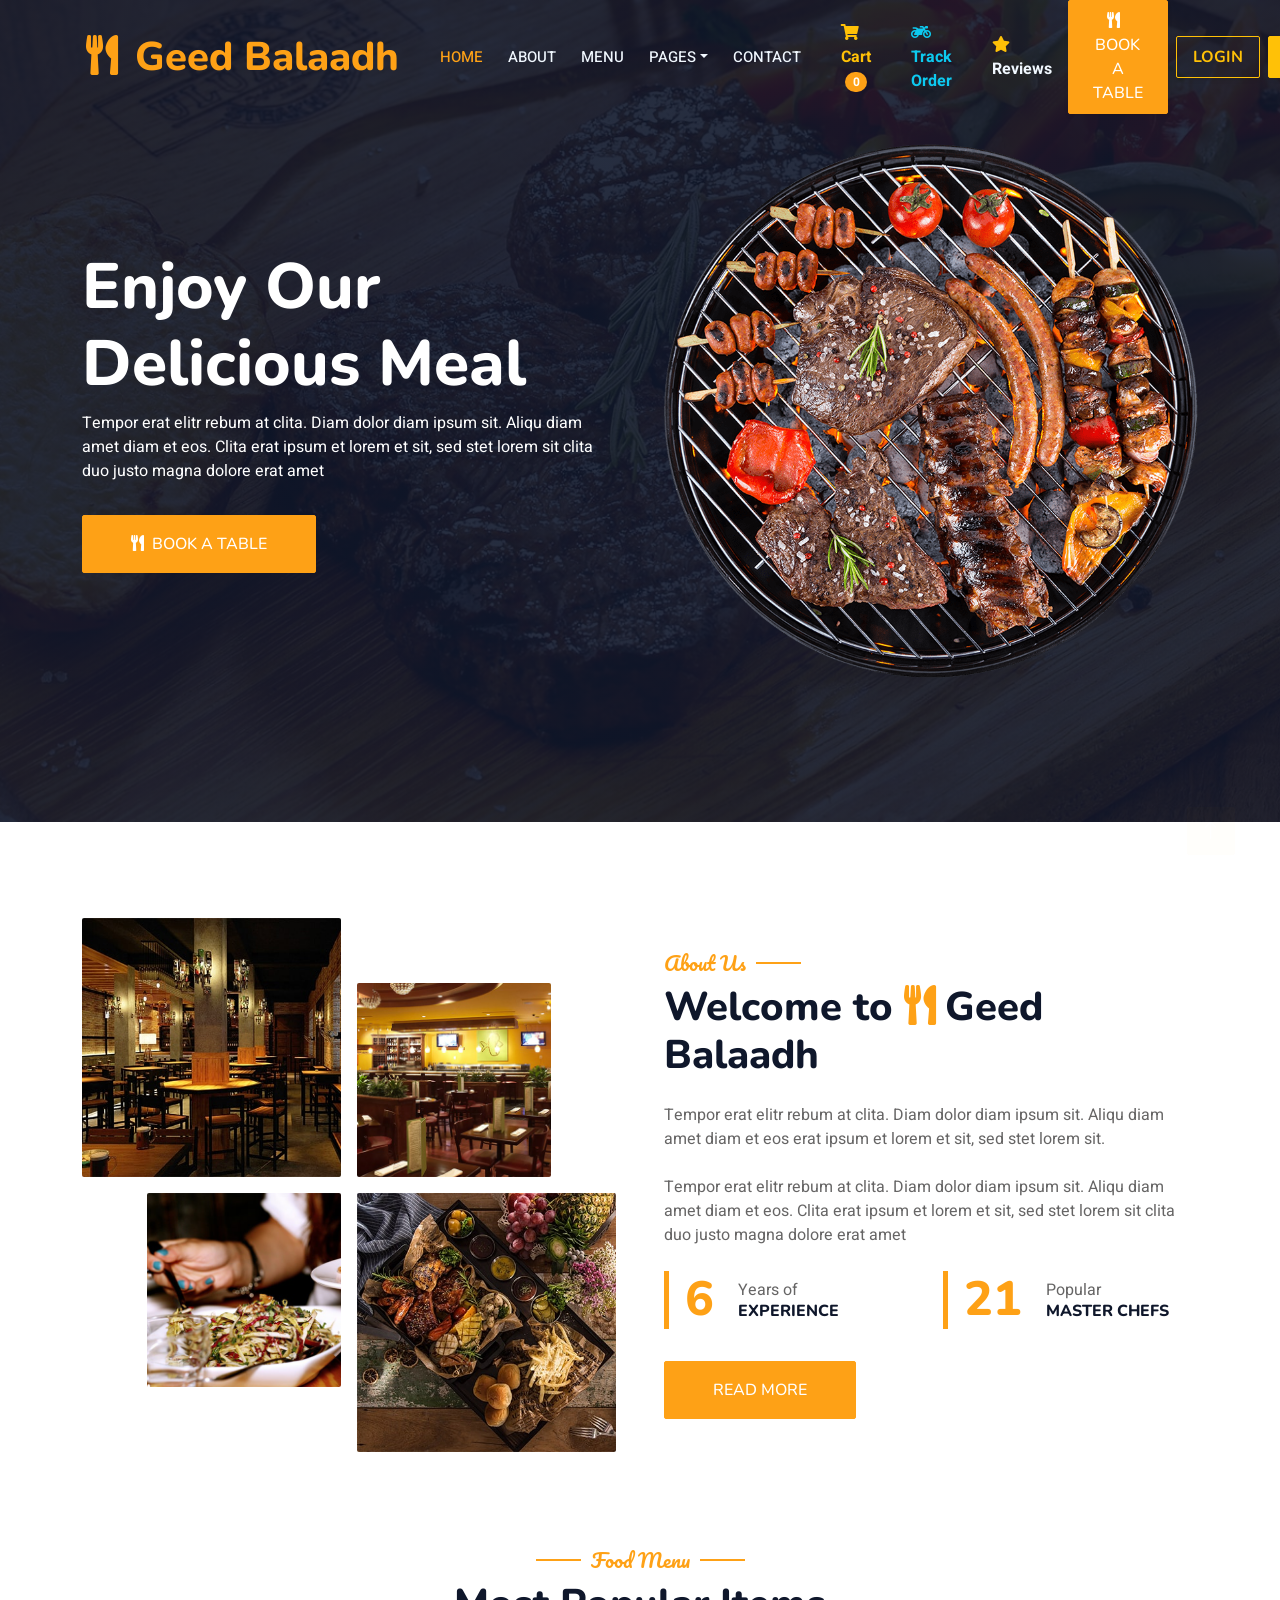
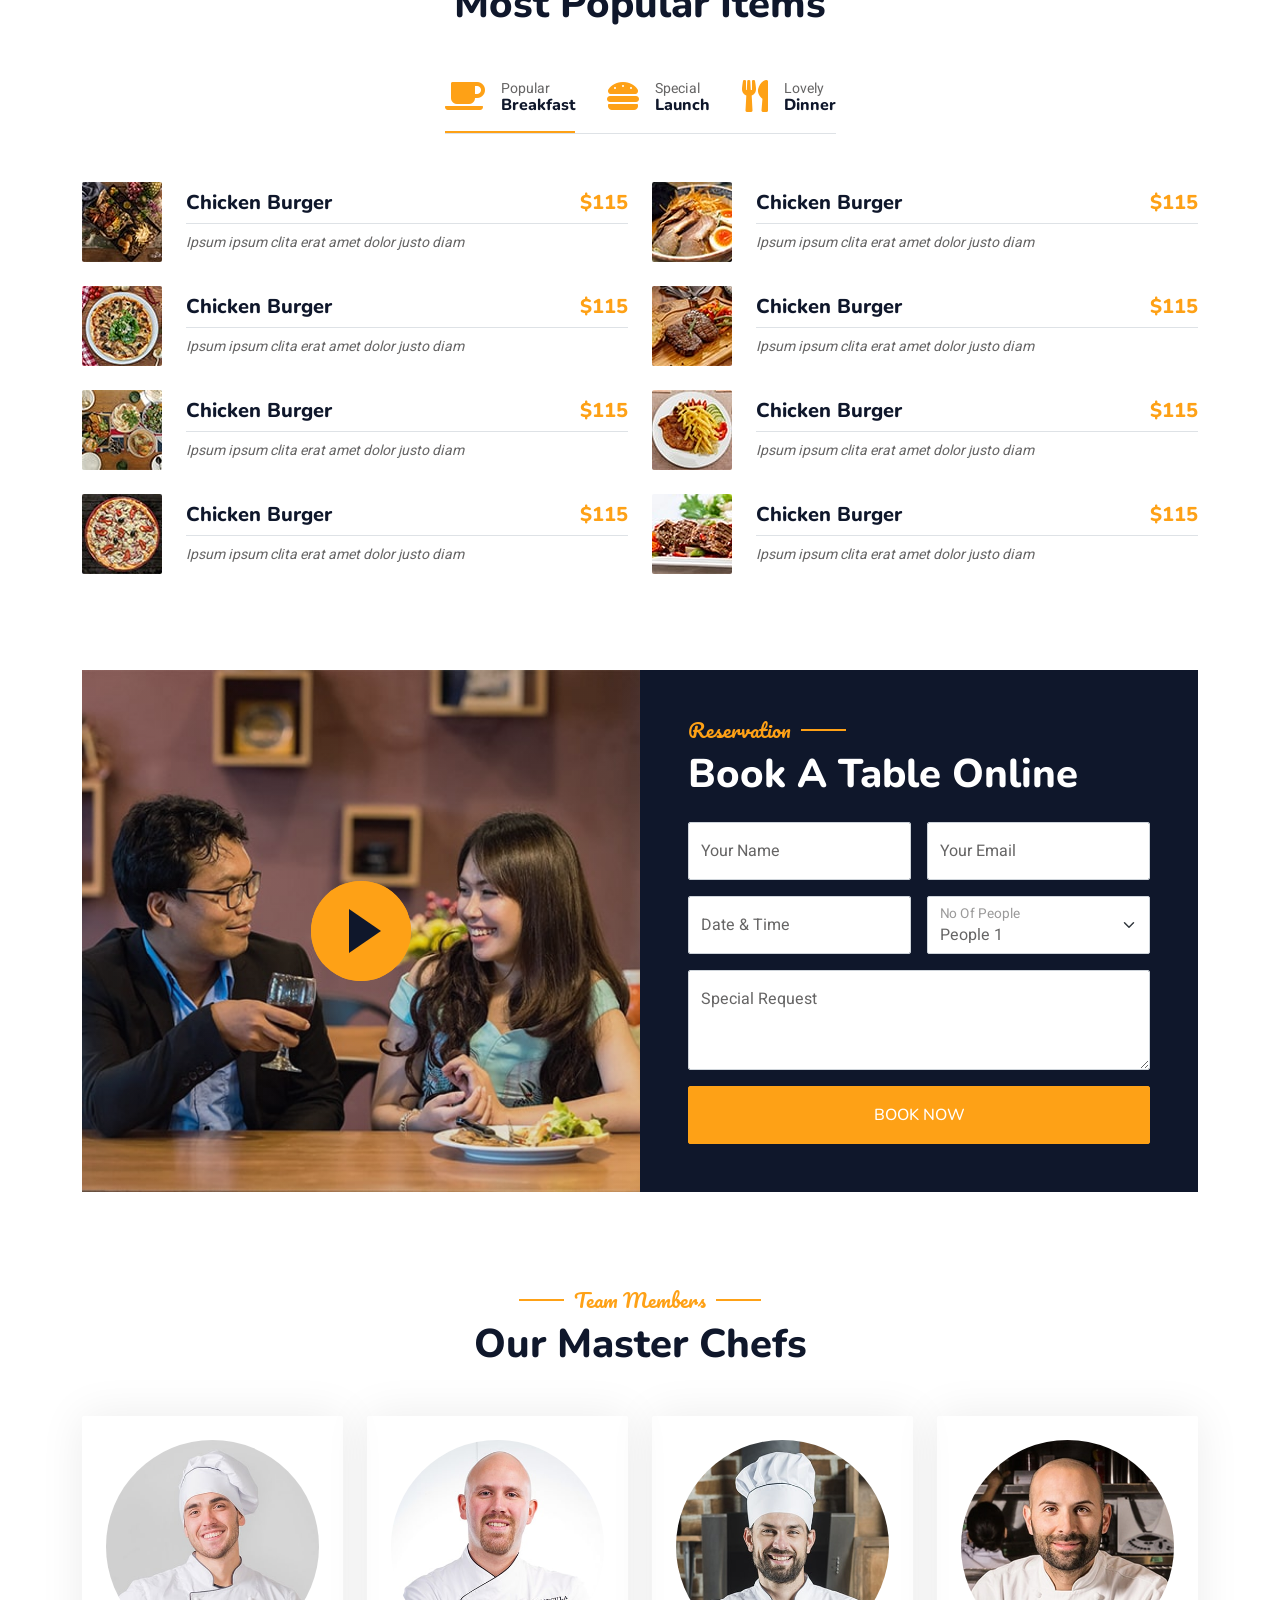
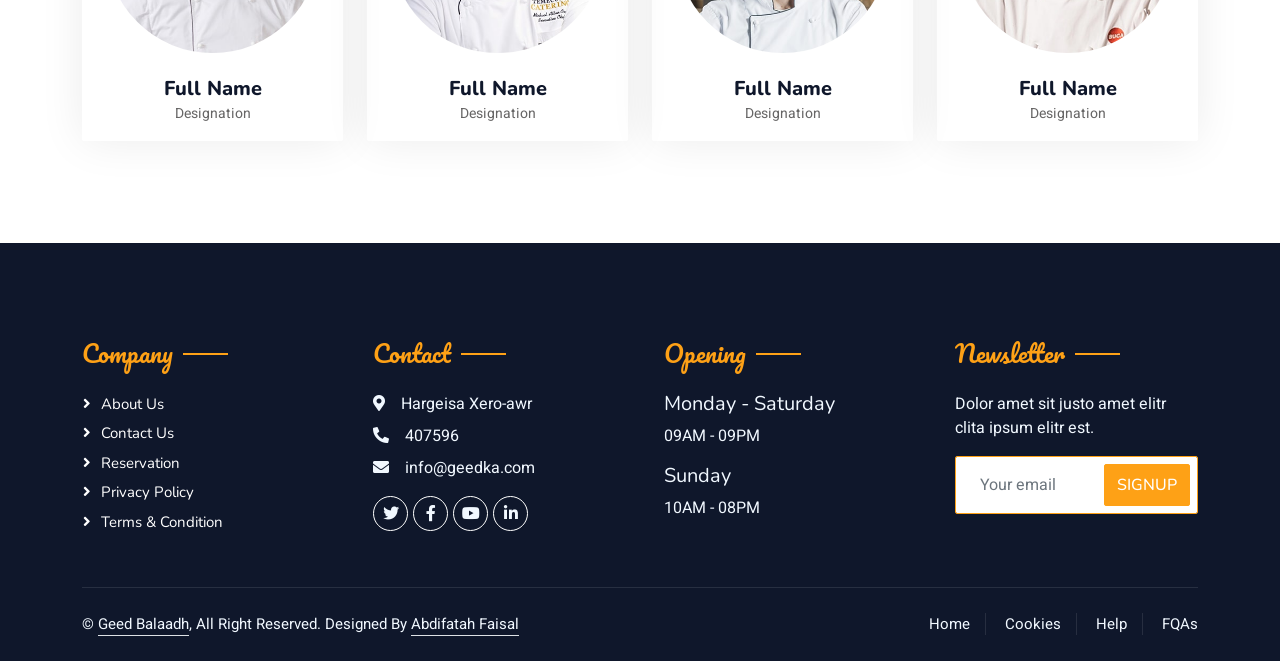
==== index.html @ 22687cfd "Geed Balaadh Restaurant - Full stack with auth, ordering, bookings & reviews" ====
<!DOCTYPE html>
<html lang="en">

<head>
    <meta charset="utf-8">
    <title>Geed Balaadh - Restaurant & Food Delivery</title>
    <meta content="width=device-width, initial-scale=1.0" name="viewport">
    <meta content="" name="keywords">
    <meta content="" name="description">

    <!-- Favicon -->
    <link href="img/favicon.ico" rel="icon">

    <!-- Google Web Fonts -->
    <link rel="preconnect" href="https://fonts.googleapis.com">
    <link rel="preconnect" href="https://fonts.gstatic.com" crossorigin>
    <link
        href="https://fonts.googleapis.com/css2?family=Heebo:wght@400;500;600&family=Nunito:wght@600;700;800&family=Pacifico&display=swap"
        rel="stylesheet">

    <!-- Icon Font Stylesheet -->
    <link href="https://cdnjs.cloudflare.com/ajax/libs/font-awesome/5.10.0/css/all.min.css" rel="stylesheet">
    <link href="https://cdn.jsdelivr.net/npm/bootstrap-icons@1.4.1/font/bootstrap-icons.css" rel="stylesheet">

    <!-- Libraries Stylesheet -->
    <link href="lib/animate/animate.min.css" rel="stylesheet">
    <link href="lib/tempusdominus/css/tempusdominus-bootstrap-4.min.css" rel="stylesheet" />

    <!-- Customized Bootstrap Stylesheet -->
    <link href="css/bootstrap.min.css" rel="stylesheet">

    <!-- Template Stylesheet -->
    <link href="css/style.css" rel="stylesheet">
</head>

<body>
    <div class="container-fluid bg-white p-0">
        <!-- Spinner Start -->
        <div id="spinner"
            class="show bg-white position-fixed translate-middle w-100 vh-100 top-50 start-50 d-flex align-items-center justify-content-center">
            <div class="spinner-border text-primary" style="width: 3rem; height: 3rem;" role="status">
                <span class="sr-only">Loading...</span>
            </div>
        </div>
        <!-- Spinner End -->


        <!-- Navbar & Hero Start -->
        <div class="container-fluid p-0">
            <div class="container position-relative p-0">
                <nav class="navbar navbar-expand-lg navbar-dark bg-dark p-3 py-lg-0">
                    <a href="" class="navbar-brand p-0">
                        <h1 class="text-primary m-0"><i class="fa fa-utensils me-3"></i>Geed Balaadh</h1>
                        <!-- <img src="img/logo.png" alt="Logo"> -->
                    </a>
                    <button class="navbar-toggler" type="button" data-bs-toggle="collapse"
                        data-bs-target="#navbarCollapse">
                        <span class="fa fa-bars"></span>
                    </button>
                    <div class="collapse navbar-collapse" id="navbarCollapse">
                        <div class="navbar-nav ms-auto py-0 pe-4">
                            <a href="index.html" class="nav-item nav-link active">Home</a>
                            <a href="about.html" class="nav-item nav-link">About</a>
                            <a href="menu.html" class="nav-item nav-link">Menu</a>
                            <div class="nav-item dropdown">
                                <a href="#" class="nav-link dropdown-toggle" data-bs-toggle="dropdown">Pages</a>
                                <div class="dropdown-menu m-0">
                                    <a href="booking.html" class="dropdown-item">Booking</a>
                                    <a href="team.html" class="dropdown-item">Our Team</a>
                                </div>
                            </div>
                            <a href="contact.html" class="nav-item nav-link">Contact</a>
                        </div>
                        <a href="booking.html" class="btn btn-primary py-2 px-4 shadow-sm"><i
                                class="fa fa-utensils me-2"></i>Book A Table</a>
                    </div>
                </nav>
            </div>

            <div class="container-fluid py-5 bg-dark hero-header mb-5">
                <div class="container my-5 py-5">
                    <div class="row align-items-center g-5">
                        <div class="col-lg-6 text-center text-lg-start">
                            <h1 class="display-3 text-white animated slideInLeft">Enjoy Our<br>Delicious Meal</h1>
                            <p class="text-white animated slideInLeft mb-4 pb-2">Tempor erat elitr rebum at clita. Diam
                                dolor diam ipsum sit. Aliqu diam amet diam et eos. Clita erat ipsum et lorem et sit, sed
                                stet lorem sit clita duo justo magna dolore erat amet</p>
                            <a href="booking.html" class="btn btn-primary py-sm-3 px-sm-5 me-3 animated slideInLeft"><i
                                    class="fa fa-utensils me-2"></i>Book A Table</a>
                        </div>
                        <div class="col-lg-6 text-center text-lg-end overflow-hidden">
                            <img class="img-fluid" src="img/hero.png" alt="">
                        </div>
                    </div>
                </div>
            </div>
        </div>
        <!-- Navbar & Hero End -->


        <!-- About Start -->
        <div class="container-fluid py-5">
            <div class="container">
                <div class="row g-5 align-items-center">
                    <div class="col-lg-6">
                        <div class="row g-3">
                            <div class="col-6 text-start">
                                <img class="img-fluid rounded w-100 wow zoomIn" data-wow-delay="0.1s"
                                    src="img/about-1.jpg">
                            </div>
                            <div class="col-6 text-start">
                                <img class="img-fluid rounded w-75 wow zoomIn" data-wow-delay="0.3s"
                                    src="img/about-2.jpg" style="margin-top: 25%;">
                            </div>
                            <div class="col-6 text-end">
                                <img class="img-fluid rounded w-75 wow zoomIn" data-wow-delay="0.5s"
                                    src="img/about-3.jpg">
                            </div>
                            <div class="col-6 text-end">
                                <img class="img-fluid rounded w-100 wow zoomIn" data-wow-delay="0.7s"
                                    src="img/about-4.jpg">
                            </div>
                        </div>
                    </div>
                    <div class="col-lg-6">
                        <h5 class="section-title ff-secondary text-start text-primary fw-normal">About Us</h5>
                        <h1 class="mb-4">Welcome to <i class="fa fa-utensils text-primary me-2"></i>Geed Balaadh</h1>
                        <p class="mb-4">Tempor erat elitr rebum at clita. Diam dolor diam ipsum sit. Aliqu diam amet
                            diam et eos erat ipsum et lorem et sit, sed stet lorem sit.</p>
                        <p class="mb-4">Tempor erat elitr rebum at clita. Diam dolor diam ipsum sit. Aliqu diam amet
                            diam et eos. Clita erat ipsum et lorem et sit, sed stet lorem sit clita duo justo magna
                            dolore erat amet</p>
                        <div class="row g-4 mb-4">
                            <div class="col-sm-6">
                                <div class="d-flex align-items-center border-start border-5 border-primary px-3">
                                    <h1 class="flex-shrink-0 display-5 text-primary mb-0" data-toggle="counter-up">15
                                    </h1>
                                    <div class="ps-4">
                                        <p class="mb-0">Years of</p>
                                        <h6 class="text-uppercase mb-0">Experience</h6>
                                    </div>
                                </div>
                            </div>
                            <div class="col-sm-6">
                                <div class="d-flex align-items-center border-start border-5 border-primary px-3">
                                    <h1 class="flex-shrink-0 display-5 text-primary mb-0" data-toggle="counter-up">50
                                    </h1>
                                    <div class="ps-4">
                                        <p class="mb-0">Popular</p>
                                        <h6 class="text-uppercase mb-0">Master Chefs</h6>
                                    </div>
                                </div>
                            </div>
                        </div>
                        <a class="btn btn-primary py-3 px-5 mt-2" href="">Read More</a>
                    </div>
                </div>
            </div>
        </div>
        <!-- About End -->


        <!-- Menu Start -->
        <div class="container-fluid py-5">
            <div class="container">
                <div class="text-center wow fadeInUp" data-wow-delay="0.1s">
                    <h5 class="section-title ff-secondary text-center text-primary fw-normal">Food Menu</h5>
                    <h1 class="mb-5">Most Popular Items</h1>
                </div>
                <div class="tab-class text-center wow fadeInUp" data-wow-delay="0.1s">
                    <ul class="nav nav-pills d-inline-flex justify-content-center border-bottom mb-5">
                        <li class="nav-item">
                            <a class="d-flex align-items-center text-start mx-3 ms-0 pb-3 active" data-bs-toggle="pill"
                                href="#tab-1">
                                <i class="fa fa-coffee fa-2x text-primary"></i>
                                <div class="ps-3">
                                    <small class="text-body">Popular</small>
                                    <h6 class="mt-n1 mb-0">Breakfast</h6>
                                </div>
                            </a>
                        </li>
                        <li class="nav-item">
                            <a class="d-flex align-items-center text-start mx-3 pb-3" data-bs-toggle="pill"
                                href="#tab-2">
                                <i class="fa fa-hamburger fa-2x text-primary"></i>
                                <div class="ps-3">
                                    <small class="text-body">Special</small>
                                    <h6 class="mt-n1 mb-0">Launch</h6>
                                </div>
                            </a>
                        </li>
                        <li class="nav-item">
                            <a class="d-flex align-items-center text-start mx-3 me-0 pb-3" data-bs-toggle="pill"
                                href="#tab-3">
                                <i class="fa fa-utensils fa-2x text-primary"></i>
                                <div class="ps-3">
                                    <small class="text-body">Lovely</small>
                                    <h6 class="mt-n1 mb-0">Dinner</h6>
                                </div>
                            </a>
                        </li>
                    </ul>
                    <div class="tab-content">
                        <div id="tab-1" class="tab-pane fade show p-0 active">
                            <div class="row g-4">
                                <div class="col-lg-6">
                                    <div class="d-flex align-items-center">
                                        <img class="flex-shrink-0 img-fluid rounded" src="img/menu-1.jpg" alt=""
                                            style="width: 80px;">
                                        <div class="w-100 d-flex flex-column text-start ps-4">
                                            <h5 class="d-flex justify-content-between border-bottom pb-2">
                                                <span>Chicken Burger</span>
                                                <span class="text-primary">$115</span>
                                            </h5>
                                            <small class="fst-italic">Ipsum ipsum clita erat amet dolor justo
                                                diam</small>
                                        </div>
                                    </div>
                                </div>
                                <div class="col-lg-6">
                                    <div class="d-flex align-items-center">
                                        <img class="flex-shrink-0 img-fluid rounded" src="img/menu-2.jpg" alt=""
                                            style="width: 80px;">
                                        <div class="w-100 d-flex flex-column text-start ps-4">
                                            <h5 class="d-flex justify-content-between border-bottom pb-2">
                                                <span>Chicken Burger</span>
                                                <span class="text-primary">$115</span>
                                            </h5>
                                            <small class="fst-italic">Ipsum ipsum clita erat amet dolor justo
                                                diam</small>
                                        </div>
                                    </div>
                                </div>
                                <div class="col-lg-6">
                                    <div class="d-flex align-items-center">
                                        <img class="flex-shrink-0 img-fluid rounded" src="img/menu-3.jpg" alt=""
                                            style="width: 80px;">
                                        <div class="w-100 d-flex flex-column text-start ps-4">
                                            <h5 class="d-flex justify-content-between border-bottom pb-2">
                                                <span>Chicken Burger</span>
                                                <span class="text-primary">$115</span>
                                            </h5>
                                            <small class="fst-italic">Ipsum ipsum clita erat amet dolor justo
                                                diam</small>
                                        </div>
                                    </div>
                                </div>
                                <div class="col-lg-6">
                                    <div class="d-flex align-items-center">
                                        <img class="flex-shrink-0 img-fluid rounded" src="img/menu-4.jpg" alt=""
                                            style="width: 80px;">
                                        <div class="w-100 d-flex flex-column text-start ps-4">
                                            <h5 class="d-flex justify-content-between border-bottom pb-2">
                                                <span>Chicken Burger</span>
                                                <span class="text-primary">$115</span>
                                            </h5>
                                            <small class="fst-italic">Ipsum ipsum clita erat amet dolor justo
                                                diam</small>
                                        </div>
                                    </div>
                                </div>
                                <div class="col-lg-6">
                                    <div class="d-flex align-items-center">
                                        <img class="flex-shrink-0 img-fluid rounded" src="img/menu-5.jpg" alt=""
                                            style="width: 80px;">
                                        <div class="w-100 d-flex flex-column text-start ps-4">
                                            <h5 class="d-flex justify-content-between border-bottom pb-2">
                                                <span>Chicken Burger</span>
                                                <span class="text-primary">$115</span>
                                            </h5>
                                            <small class="fst-italic">Ipsum ipsum clita erat amet dolor justo
                                                diam</small>
                                        </div>
                                    </div>
                                </div>
                                <div class="col-lg-6">
                                    <div class="d-flex align-items-center">
                                        <img class="flex-shrink-0 img-fluid rounded" src="img/menu-6.jpg" alt=""
                                            style="width: 80px;">
                                        <div class="w-100 d-flex flex-column text-start ps-4">
                                            <h5 class="d-flex justify-content-between border-bottom pb-2">
                                                <span>Chicken Burger</span>
                                                <span class="text-primary">$115</span>
                                            </h5>
                                            <small class="fst-italic">Ipsum ipsum clita erat amet dolor justo
                                                diam</small>
                                        </div>
                                    </div>
                                </div>
                                <div class="col-lg-6">
                                    <div class="d-flex align-items-center">
                                        <img class="flex-shrink-0 img-fluid rounded" src="img/menu-7.jpg" alt=""
                                            style="width: 80px;">
                                        <div class="w-100 d-flex flex-column text-start ps-4">
                                            <h5 class="d-flex justify-content-between border-bottom pb-2">
                                                <span>Chicken Burger</span>
                                                <span class="text-primary">$115</span>
                                            </h5>
                                            <small class="fst-italic">Ipsum ipsum clita erat amet dolor justo
                                                diam</small>
                                        </div>
                                    </div>
                                </div>
                                <div class="col-lg-6">
                                    <div class="d-flex align-items-center">
                                        <img class="flex-shrink-0 img-fluid rounded" src="img/menu-8.jpg" alt=""
                                            style="width: 80px;">
                                        <div class="w-100 d-flex flex-column text-start ps-4">
                                            <h5 class="d-flex justify-content-between border-bottom pb-2">
                                                <span>Chicken Burger</span>
                                                <span class="text-primary">$115</span>
                                            </h5>
                                            <small class="fst-italic">Ipsum ipsum clita erat amet dolor justo
                                                diam</small>
                                        </div>
                                    </div>
                                </div>
                            </div>
                        </div>
                        <div id="tab-2" class="tab-pane fade show p-0">
                            <div class="row g-4">
                                <div class="col-lg-6">
                                    <div class="d-flex align-items-center">
                                        <img class="flex-shrink-0 img-fluid rounded" src="img/menu-1.jpg" alt=""
                                            style="width: 80px;">
                                        <div class="w-100 d-flex flex-column text-start ps-4">
                                            <h5 class="d-flex justify-content-between border-bottom pb-2">
                                                <span>Chicken Burger</span>
                                                <span class="text-primary">$115</span>
                                            </h5>
                                            <small class="fst-italic">Ipsum ipsum clita erat amet dolor justo
                                                diam</small>
                                        </div>
                                    </div>
                                </div>
                                <div class="col-lg-6">
                                    <div class="d-flex align-items-center">
                                        <img class="flex-shrink-0 img-fluid rounded" src="img/menu-2.jpg" alt=""
                                            style="width: 80px;">
                                        <div class="w-100 d-flex flex-column text-start ps-4">
                                            <h5 class="d-flex justify-content-between border-bottom pb-2">
                                                <span>Chicken Burger</span>
                                                <span class="text-primary">$115</span>
                                            </h5>
                                            <small class="fst-italic">Ipsum ipsum clita erat amet dolor justo
                                                diam</small>
                                        </div>
                                    </div>
                                </div>
                                <div class="col-lg-6">
                                    <div class="d-flex align-items-center">
                                        <img class="flex-shrink-0 img-fluid rounded" src="img/menu-3.jpg" alt=""
                                            style="width: 80px;">
                                        <div class="w-100 d-flex flex-column text-start ps-4">
                                            <h5 class="d-flex justify-content-between border-bottom pb-2">
                                                <span>Chicken Burger</span>
                                                <span class="text-primary">$115</span>
                                            </h5>
                                            <small class="fst-italic">Ipsum ipsum clita erat amet dolor justo
                                                diam</small>
                                        </div>
                                    </div>
                                </div>
                                <div class="col-lg-6">
                                    <div class="d-flex align-items-center">
                                        <img class="flex-shrink-0 img-fluid rounded" src="img/menu-4.jpg" alt=""
                                            style="width: 80px;">
                                        <div class="w-100 d-flex flex-column text-start ps-4">
                                            <h5 class="d-flex justify-content-between border-bottom pb-2">
                                                <span>Chicken Burger</span>
                                                <span class="text-primary">$115</span>
                                            </h5>
                                            <small class="fst-italic">Ipsum ipsum clita erat amet dolor justo
                                                diam</small>
                                        </div>
                                    </div>
                                </div>
                                <div class="col-lg-6">
                                    <div class="d-flex align-items-center">
                                        <img class="flex-shrink-0 img-fluid rounded" src="img/menu-5.jpg" alt=""
                                            style="width: 80px;">
                                        <div class="w-100 d-flex flex-column text-start ps-4">
                                            <h5 class="d-flex justify-content-between border-bottom pb-2">
                                                <span>Chicken Burger</span>
                                                <span class="text-primary">$115</span>
                                            </h5>
                                            <small class="fst-italic">Ipsum ipsum clita erat amet dolor justo
                                                diam</small>
                                        </div>
                                    </div>
                                </div>
                                <div class="col-lg-6">
                                    <div class="d-flex align-items-center">
                                        <img class="flex-shrink-0 img-fluid rounded" src="img/menu-6.jpg" alt=""
                                            style="width: 80px;">
                                        <div class="w-100 d-flex flex-column text-start ps-4">
                                            <h5 class="d-flex justify-content-between border-bottom pb-2">
                                                <span>Chicken Burger</span>
                                                <span class="text-primary">$115</span>
                                            </h5>
                                            <small class="fst-italic">Ipsum ipsum clita erat amet dolor justo
                                                diam</small>
                                        </div>
                                    </div>
                                </div>
                                <div class="col-lg-6">
                                    <div class="d-flex align-items-center">
                                        <img class="flex-shrink-0 img-fluid rounded" src="img/menu-7.jpg" alt=""
                                            style="width: 80px;">
                                        <div class="w-100 d-flex flex-column text-start ps-4">
                                            <h5 class="d-flex justify-content-between border-bottom pb-2">
                                                <span>Chicken Burger</span>
                                                <span class="text-primary">$115</span>
                                            </h5>
                                            <small class="fst-italic">Ipsum ipsum clita erat amet dolor justo
                                                diam</small>
                                        </div>
                                    </div>
                                </div>
                                <div class="col-lg-6">
                                    <div class="d-flex align-items-center">
                                        <img class="flex-shrink-0 img-fluid rounded" src="img/menu-8.jpg" alt=""
                                            style="width: 80px;">
                                        <div class="w-100 d-flex flex-column text-start ps-4">
                                            <h5 class="d-flex justify-content-between border-bottom pb-2">
                                                <span>Chicken Burger</span>
                                                <span class="text-primary">$115</span>
                                            </h5>
                                            <small class="fst-italic">Ipsum ipsum clita erat amet dolor justo
                                                diam</small>
                                        </div>
                                    </div>
                                </div>
                            </div>
                        </div>
                        <div id="tab-3" class="tab-pane fade show p-0">
                            <div class="row g-4">
                                <div class="col-lg-6">
                                    <div class="d-flex align-items-center">
                                        <img class="flex-shrink-0 img-fluid rounded" src="img/menu-1.jpg" alt=""
                                            style="width: 80px;">
                                        <div class="w-100 d-flex flex-column text-start ps-4">
                                            <h5 class="d-flex justify-content-between border-bottom pb-2">
                                                <span>Chicken Burger</span>
                                                <span class="text-primary">$115</span>
                                            </h5>
                                            <small class="fst-italic">Ipsum ipsum clita erat amet dolor justo
                                                diam</small>
                                        </div>
                                    </div>
                                </div>
                                <div class="col-lg-6">
                                    <div class="d-flex align-items-center">
                                        <img class="flex-shrink-0 img-fluid rounded" src="img/menu-2.jpg" alt=""
                                            style="width: 80px;">
                                        <div class="w-100 d-flex flex-column text-start ps-4">
                                            <h5 class="d-flex justify-content-between border-bottom pb-2">
                                                <span>Chicken Burger</span>
                                                <span class="text-primary">$115</span>
                                            </h5>
                                            <small class="fst-italic">Ipsum ipsum clita erat amet dolor justo
                                                diam</small>
                                        </div>
                                    </div>
                                </div>
                                <div class="col-lg-6">
                                    <div class="d-flex align-items-center">
                                        <img class="flex-shrink-0 img-fluid rounded" src="img/menu-3.jpg" alt=""
                                            style="width: 80px;">
                                        <div class="w-100 d-flex flex-column text-start ps-4">
                                            <h5 class="d-flex justify-content-between border-bottom pb-2">
                                                <span>Chicken Burger</span>
                                                <span class="text-primary">$115</span>
                                            </h5>
                                            <small class="fst-italic">Ipsum ipsum clita erat amet dolor justo
                                                diam</small>
                                        </div>
                                    </div>
                                </div>
                                <div class="col-lg-6">
                                    <div class="d-flex align-items-center">
                                        <img class="flex-shrink-0 img-fluid rounded" src="img/menu-4.jpg" alt=""
                                            style="width: 80px;">
                                        <div class="w-100 d-flex flex-column text-start ps-4">
                                            <h5 class="d-flex justify-content-between border-bottom pb-2">
                                                <span>Chicken Burger</span>
                                                <span class="text-primary">$115</span>
                                            </h5>
                                            <small class="fst-italic">Ipsum ipsum clita erat amet dolor justo
                                                diam</small>
                                        </div>
                                    </div>
                                </div>
                                <div class="col-lg-6">
                                    <div class="d-flex align-items-center">
                                        <img class="flex-shrink-0 img-fluid rounded" src="img/menu-5.jpg" alt=""
                                            style="width: 80px;">
                                        <div class="w-100 d-flex flex-column text-start ps-4">
                                            <h5 class="d-flex justify-content-between border-bottom pb-2">
                                                <span>Chicken Burger</span>
                                                <span class="text-primary">$115</span>
                                            </h5>
                                            <small class="fst-italic">Ipsum ipsum clita erat amet dolor justo
                                                diam</small>
                                        </div>
                                    </div>
                                </div>
                                <div class="col-lg-6">
                                    <div class="d-flex align-items-center">
                                        <img class="flex-shrink-0 img-fluid rounded" src="img/menu-6.jpg" alt=""
                                            style="width: 80px;">
                                        <div class="w-100 d-flex flex-column text-start ps-4">
                                            <h5 class="d-flex justify-content-between border-bottom pb-2">
                                                <span>Chicken Burger</span>
                                                <span class="text-primary">$115</span>
                                            </h5>
                                            <small class="fst-italic">Ipsum ipsum clita erat amet dolor justo
                                                diam</small>
                                        </div>
                                    </div>
                                </div>
                                <div class="col-lg-6">
                                    <div class="d-flex align-items-center">
                                        <img class="flex-shrink-0 img-fluid rounded" src="img/menu-7.jpg" alt=""
                                            style="width: 80px;">
                                        <div class="w-100 d-flex flex-column text-start ps-4">
                                            <h5 class="d-flex justify-content-between border-bottom pb-2">
                                                <span>Chicken Burger</span>
                                                <span class="text-primary">$115</span>
                                            </h5>
                                            <small class="fst-italic">Ipsum ipsum clita erat amet dolor justo
                                                diam</small>
                                        </div>
                                    </div>
                                </div>
                                <div class="col-lg-6">
                                    <div class="d-flex align-items-center">
                                        <img class="flex-shrink-0 img-fluid rounded" src="img/menu-8.jpg" alt=""
                                            style="width: 80px;">
                                        <div class="w-100 d-flex flex-column text-start ps-4">
                                            <h5 class="d-flex justify-content-between border-bottom pb-2">
                                                <span>Chicken Burger</span>
                                                <span class="text-primary">$115</span>
                                            </h5>
                                            <small class="fst-italic">Ipsum ipsum clita erat amet dolor justo
                                                diam</small>
                                        </div>
                                    </div>
                                </div>
                            </div>
                        </div>
                    </div>
                </div>
            </div>
        </div>
        <!-- Menu End -->


        <!-- Reservation Start -->
        <div class="container-fluid py-5 wow fadeInUp" data-wow-delay="0.1s">
            <div class="container">
                <div class="row g-0">
                    <div class="col-md-6">
                        <div class="video">
                            <button type="button" class="btn-play" data-bs-toggle="modal"
                                data-src="https://www.youtube.com/embed/DWRcNpR6Kdc" data-bs-target="#videoModal">
                                <span></span>
                            </button>
                        </div>
                    </div>
                    <div class="col-md-6 bg-dark d-flex align-items-center">
                        <div class="p-5 wow fadeInUp" data-wow-delay="0.2s">
                            <h5 class="section-title ff-secondary text-start text-primary fw-normal">Reservation</h5>
                            <h1 class="text-white mb-4">Book A Table Online</h1>
                            <form>
                                <div class="row g-3">
                                    <div class="col-md-6">
                                        <div class="form-floating">
                                            <input type="text" class="form-control" id="name" placeholder="Your Name">
                                            <label for="name">Your Name</label>
                                        </div>
                                    </div>
                                    <div class="col-md-6">
                                        <div class="form-floating">
                                            <input type="email" class="form-control" id="email"
                                                placeholder="Your Email">
                                            <label for="email">Your Email</label>
                                        </div>
                                    </div>
                                    <div class="col-md-6">
                                        <div class="form-floating date" id="date3" data-target-input="nearest">
                                            <input type="text" class="form-control datetimepicker-input" id="datetime"
                                                placeholder="Date & Time" data-target="#date3"
                                                data-toggle="datetimepicker" />
                                            <label for="datetime">Date & Time</label>
                                        </div>
                                    </div>
                                    <div class="col-md-6">
                                        <div class="form-floating">
                                            <select class="form-select" id="select1">
                                                <option value="1">People 1</option>
                                                <option value="2">People 2</option>
                                                <option value="3">People 3</option>
                                            </select>
                                            <label for="select1">No Of People</label>
                                        </div>
                                    </div>
                                    <div class="col-12">
                                        <div class="form-floating">
                                            <textarea class="form-control" placeholder="Special Request" id="message"
                                                style="height: 100px"></textarea>
                                            <label for="message">Special Request</label>
                                        </div>
                                    </div>
                                    <div class="col-12">
                                        <button class="btn btn-primary w-100 py-3" type="submit">Book Now</button>
                                    </div>
                                </div>
                            </form>
                        </div>
                    </div>
                </div>
            </div>
        </div>

        <div class="modal fade" id="videoModal" tabindex="-1" aria-labelledby="exampleModalLabel" aria-hidden="true">
            <div class="modal-dialog">
                <div class="modal-content rounded-0">
                    <div class="modal-header">
                        <h5 class="modal-title" id="exampleModalLabel">Youtube Video</h5>
                        <button type="button" class="btn-close" data-bs-dismiss="modal" aria-label="Close"></button>
                    </div>
                    <div class="modal-body">
                        <!-- 16:9 aspect ratio -->
                        <div class="ratio ratio-16x9">
                            <iframe class="embed-responsive-item" src="" id="video" allowfullscreen
                                allowscriptaccess="always" allow="autoplay"></iframe>
                        </div>
                    </div>
                </div>
            </div>
        </div>
        <!-- Reservation Start -->


        <!-- Team Start -->
        <div class="container-fluid pt-5 pb-3">
            <div class="container">
                <div class="text-center wow fadeInUp" data-wow-delay="0.1s">
                    <h5 class="section-title ff-secondary text-center text-primary fw-normal">Team Members</h5>
                    <h1 class="mb-5">Our Master Chefs</h1>
                </div>
                <div class="row g-4">
                    <div class="col-lg-3 col-md-6 wow fadeInUp" data-wow-delay="0.1s">
                        <div class="team-item text-center rounded overflow-hidden">
                            <div class="rounded-circle overflow-hidden m-4">
                                <img class="img-fluid" src="img/team-1.jpg" alt="">
                            </div>
                            <h5 class="mb-0">Full Name</h5>
                            <small>Designation</small>
                            <div class="d-flex justify-content-center mt-3">
                                <a class="btn btn-square btn-primary mx-1" href=""><i class="fab fa-facebook-f"></i></a>
                                <a class="btn btn-square btn-primary mx-1" href=""><i class="fab fa-twitter"></i></a>
                                <a class="btn btn-square btn-primary mx-1" href=""><i class="fab fa-instagram"></i></a>
                            </div>
                        </div>
                    </div>
                    <div class="col-lg-3 col-md-6 wow fadeInUp" data-wow-delay="0.3s">
                        <div class="team-item text-center rounded overflow-hidden">
                            <div class="rounded-circle overflow-hidden m-4">
                                <img class="img-fluid" src="img/team-2.jpg" alt="">
                            </div>
                            <h5 class="mb-0">Full Name</h5>
                            <small>Designation</small>
                            <div class="d-flex justify-content-center mt-3">
                                <a class="btn btn-square btn-primary mx-1" href=""><i class="fab fa-facebook-f"></i></a>
                                <a class="btn btn-square btn-primary mx-1" href=""><i class="fab fa-twitter"></i></a>
                                <a class="btn btn-square btn-primary mx-1" href=""><i class="fab fa-instagram"></i></a>
                            </div>
                        </div>
                    </div>
                    <div class="col-lg-3 col-md-6 wow fadeInUp" data-wow-delay="0.5s">
                        <div class="team-item text-center rounded overflow-hidden">
                            <div class="rounded-circle overflow-hidden m-4">
                                <img class="img-fluid" src="img/team-3.jpg" alt="">
                            </div>
                            <h5 class="mb-0">Full Name</h5>
                            <small>Designation</small>
                            <div class="d-flex justify-content-center mt-3">
                                <a class="btn btn-square btn-primary mx-1" href=""><i class="fab fa-facebook-f"></i></a>
                                <a class="btn btn-square btn-primary mx-1" href=""><i class="fab fa-twitter"></i></a>
                                <a class="btn btn-square btn-primary mx-1" href=""><i class="fab fa-instagram"></i></a>
                            </div>
                        </div>
                    </div>
                    <div class="col-lg-3 col-md-6 wow fadeInUp" data-wow-delay="0.7s">
                        <div class="team-item text-center rounded overflow-hidden">
                            <div class="rounded-circle overflow-hidden m-4">
                                <img class="img-fluid" src="img/team-4.jpg" alt="">
                            </div>
                            <h5 class="mb-0">Full Name</h5>
                            <small>Designation</small>
                            <div class="d-flex justify-content-center mt-3">
                                <a class="btn btn-square btn-primary mx-1" href=""><i class="fab fa-facebook-f"></i></a>
                                <a class="btn btn-square btn-primary mx-1" href=""><i class="fab fa-twitter"></i></a>
                                <a class="btn btn-square btn-primary mx-1" href=""><i class="fab fa-instagram"></i></a>
                            </div>
                        </div>
                    </div>
                </div>
            </div>
        </div>
        <!-- Team End -->


        <!-- Footer Start -->
        <div class="container-fluid bg-dark text-light footer pt-5 mt-5 wow fadeIn" data-wow-delay="0.1s">
            <div class="container py-5">
                <div class="row g-5">
                    <div class="col-lg-3 col-md-6">
                        <h4 class="section-title ff-secondary text-start text-primary fw-normal mb-4">Company</h4>
                        <a class="btn btn-link" href="">About Us</a>
                        <a class="btn btn-link" href="">Contact Us</a>
                        <a class="btn btn-link" href="">Reservation</a>
                        <a class="btn btn-link" href="">Privacy Policy</a>
                        <a class="btn btn-link" href="">Terms & Condition</a>
                    </div>
                    <div class="col-lg-3 col-md-6">
                        <h4 class="section-title ff-secondary text-start text-primary fw-normal mb-4">Contact</h4>
                        <p class="mb-2"><i class="fa fa-map-marker-alt me-3"></i>Hargeisa Xero-awr</p>
                        <p class="mb-2"><i class="fa fa-phone-alt me-3"></i>407596</p>
                        <p class="mb-2"><i class="fa fa-envelope me-3"></i>info@geedka.com</p>
                        <div class="d-flex pt-2">
                            <a class="btn btn-outline-light btn-social" href=""><i class="fab fa-twitter"></i></a>
                            <a class="btn btn-outline-light btn-social" href=""><i class="fab fa-facebook-f"></i></a>
                            <a class="btn btn-outline-light btn-social" href=""><i class="fab fa-youtube"></i></a>
                            <a class="btn btn-outline-light btn-social" href=""><i class="fab fa-linkedin-in"></i></a>
                        </div>
                    </div>
                    <div class="col-lg-3 col-md-6">
                        <h4 class="section-title ff-secondary text-start text-primary fw-normal mb-4">Opening</h4>
                        <h5 class="text-light fw-normal">Monday - Saturday</h5>
                        <p>09AM - 09PM</p>
                        <h5 class="text-light fw-normal">Sunday</h5>
                        <p>10AM - 08PM</p>
                    </div>
                    <div class="col-lg-3 col-md-6">
                        <h4 class="section-title ff-secondary text-start text-primary fw-normal mb-4">Newsletter</h4>
                        <p>Dolor amet sit justo amet elitr clita ipsum elitr est.</p>
                        <div class="position-relative mx-auto" style="max-width: 400px;">
                            <input class="form-control border-primary w-100 py-3 ps-4 pe-5" type="text"
                                placeholder="Your email">
                            <button type="button"
                                class="btn btn-primary py-2 position-absolute top-0 end-0 mt-2 me-2">SignUp</button>
                        </div>
                    </div>
                </div>
            </div>
            <div class="container">
                <div class="copyright">
                    <div class="row">
                        <div class="col-md-6 text-center text-md-start mb-3 mb-md-0">
                            &copy; <a class="border-bottom" href="#">Geed Balaadh</a>, All Right Reserved. Designed By
                            <a class="border-bottom" href="#">Abdifatah Faisal</a>
                        </div>
                        <div class="col-md-6 text-center text-md-end">
                            <div class="footer-menu">
                                <a href="">Home</a>
                                <a href="">Cookies</a>
                                <a href="">Help</a>
                                <a href="">FQAs</a>
                            </div>
                        </div>
                    </div>
                </div>
            </div>
        </div>
        <!-- Footer End -->


        <!-- Back to Top -->
        <a href="#" class="btn btn-lg btn-primary btn-lg-square back-to-top"><i class="bi bi-arrow-up"></i></a>
    </div>

    <!-- JavaScript Libraries -->
    <script src="https://code.jquery.com/jquery-3.4.1.min.js"></script>
    <script src="https://cdn.jsdelivr.net/npm/bootstrap@5.0.0/dist/js/bootstrap.bundle.min.js"></script>
    <script src="lib/wow/wow.min.js"></script>
    <script src="lib/easing/easing.min.js"></script>
    <script src="lib/waypoints/waypoints.min.js"></script>
    <script src="lib/counterup/counterup.min.js"></script>
    <script src="lib/tempusdominus/js/moment.min.js"></script>
    <script src="lib/tempusdominus/js/moment-timezone.min.js"></script>
    <script src="lib/tempusdominus/js/tempusdominus-bootstrap-4.min.js"></script>

    <!-- Template Javascript -->
    <script src="js/dalabat-api.js"></script>
    <script src="js/main.js"></script>
</body>

</html>
---- css/style.css ----
/********** Template CSS **********/
:root {
    --primary: #FEA116;
    --light: #F1F8FF;
    --dark: #0F172B;
}

.ff-secondary {
    font-family: 'Pacifico', cursive;
}

.fw-medium {
    font-weight: 600 !important;
}

.fw-semi-bold {
    font-weight: 700 !important;
}

.back-to-top {
    position: fixed;
    display: none;
    right: 45px;
    bottom: 45px;
    z-index: 99;
}


/*** Spinner ***/
#spinner {
    opacity: 0;
    visibility: hidden;
    transition: opacity .5s ease-out, visibility 0s linear .5s;
    z-index: 99999;
}

#spinner.show {
    transition: opacity .5s ease-out, visibility 0s linear 0s;
    visibility: visible;
    opacity: 1;
}


/*** Button ***/
.btn {
    font-family: 'Nunito', sans-serif;
    font-weight: 500;
    text-transform: uppercase;
    transition: .5s;
}

.btn.btn-primary,
.btn.btn-secondary {
    color: #FFFFFF;
}

.btn-square {
    width: 38px;
    height: 38px;
}

.btn-sm-square {
    width: 32px;
    height: 32px;
}

.btn-lg-square {
    width: 48px;
    height: 48px;
}

.btn-square,
.btn-sm-square,
.btn-lg-square {
    padding: 0;
    display: flex;
    align-items: center;
    justify-content: center;
    font-weight: normal;
    border-radius: 2px;
}


/*** Navbar ***/
.navbar-dark .navbar-nav .nav-link {
    position: relative;
    margin-left: 25px;
    padding: 35px 0;
    font-size: 15px;
    color: var(--light) !important;
    text-transform: uppercase;
    font-weight: 500;
    outline: none;
    transition: .5s;
}

.sticky-top.navbar-dark .navbar-nav .nav-link {
    padding: 20px 0;
}

.navbar-dark .navbar-nav .nav-link:hover,
.navbar-dark .navbar-nav .nav-link.active {
    color: var(--primary) !important;
}

.navbar-dark .navbar-brand img {
    max-height: 60px;
    transition: .5s;
}

.sticky-top.navbar-dark .navbar-brand img {
    max-height: 45px;
}

@media (max-width: 991.98px) {
    .sticky-top.navbar-dark {
        position: relative;
    }

    .navbar-dark .navbar-collapse {
        margin-top: 15px;
        border-top: 1px solid rgba(255, 255, 255, .1)
    }

    .navbar-dark .navbar-nav .nav-link,
    .sticky-top.navbar-dark .navbar-nav .nav-link {
        padding: 10px 0;
        margin-left: 0;
    }

    .navbar-dark .navbar-brand img {
        max-height: 45px;
    }
}

@media (min-width: 992px) {
    .navbar-dark {
        position: absolute;
        width: 100%;
        top: 0;
        left: 0;
        z-index: 999;
        background: transparent !important;
        transition: .5s;
    }
    
    .sticky-top.navbar-dark {
        position: fixed;
        padding-left: 45px;
        padding-right: 45px;
        background: var(--dark) !important;
    }
}


/*** Hero Header ***/
.hero-header {
    background: linear-gradient(rgba(15, 23, 43, .9), rgba(15, 23, 43, .9)), url(../img/bg-hero.jpg);
    background-position: center center;
    background-repeat: no-repeat;
    background-size: cover;
}

.hero-header img {
    animation: imgRotate 50s linear infinite;
}

@keyframes imgRotate { 
    100% { 
        transform: rotate(360deg); 
    } 
}

.breadcrumb-item + .breadcrumb-item::before {
    color: rgba(255, 255, 255, .5);
}


/*** Section Title ***/
.section-title {
    position: relative;
    display: inline-block;
}

.section-title::before {
    position: absolute;
    content: "";
    width: 45px;
    height: 2px;
    top: 50%;
    left: -55px;
    margin-top: -1px;
    background: var(--primary);
}

.section-title::after {
    position: absolute;
    content: "";
    width: 45px;
    height: 2px;
    top: 50%;
    right: -55px;
    margin-top: -1px;
    background: var(--primary);
}

.section-title.text-start::before,
.section-title.text-end::after {
    display: none;
}


/*** Food Menu ***/
.nav-pills .nav-item .active {
    border-bottom: 2px solid var(--primary);
}


/*** Youtube Video ***/
.video {
    position: relative;
    height: 100%;
    min-height: 500px;
    background: linear-gradient(rgba(15, 23, 43, .1), rgba(15, 23, 43, .1)), url(../img/video.jpg);
    background-position: center center;
    background-repeat: no-repeat;
    background-size: cover;
}

.video .btn-play {
    position: absolute;
    z-index: 3;
    top: 50%;
    left: 50%;
    transform: translateX(-50%) translateY(-50%);
    box-sizing: content-box;
    display: block;
    width: 32px;
    height: 44px;
    border-radius: 50%;
    border: none;
    outline: none;
    padding: 18px 20px 18px 28px;
}

.video .btn-play:before {
    content: "";
    position: absolute;
    z-index: 0;
    left: 50%;
    top: 50%;
    transform: translateX(-50%) translateY(-50%);
    display: block;
    width: 100px;
    height: 100px;
    background: var(--primary);
    border-radius: 50%;
    animation: pulse-border 1500ms ease-out infinite;
}

.video .btn-play:after {
    content: "";
    position: absolute;
    z-index: 1;
    left: 50%;
    top: 50%;
    transform: translateX(-50%) translateY(-50%);
    display: block;
    width: 100px;
    height: 100px;
    background: var(--primary);
    border-radius: 50%;
    transition: all 200ms;
}

.video .btn-play img {
    position: relative;
    z-index: 3;
    max-width: 100%;
    width: auto;
    height: auto;
}

.video .btn-play span {
    display: block;
    position: relative;
    z-index: 3;
    width: 0;
    height: 0;
    border-left: 32px solid var(--dark);
    border-top: 22px solid transparent;
    border-bottom: 22px solid transparent;
}

@keyframes pulse-border {
    0% {
        transform: translateX(-50%) translateY(-50%) translateZ(0) scale(1);
        opacity: 1;
    }

    100% {
        transform: translateX(-50%) translateY(-50%) translateZ(0) scale(1.5);
        opacity: 0;
    }
}

#videoModal {
    z-index: 99999;
}

#videoModal .modal-dialog {
    position: relative;
    max-width: 800px;
    margin: 60px auto 0 auto;
}

#videoModal .modal-body {
    position: relative;
    padding: 0px;
}

#videoModal .close {
    position: absolute;
    width: 30px;
    height: 30px;
    right: 0px;
    top: -30px;
    z-index: 999;
    font-size: 30px;
    font-weight: normal;
    color: #FFFFFF;
    background: #000000;
    opacity: 1;
}


/*** Team ***/
.team-item {
    box-shadow: 0 0 45px rgba(0, 0, 0, .08);
    height: calc(100% - 38px);
    transition: .5s;
}

.team-item img {
    transition: .5s;
}

.team-item:hover img {
    transform: scale(1.1);
}

.team-item:hover {
    height: 100%;
}

.team-item .btn {
    border-radius: 38px 38px 0 0;
}


/*** Footer ***/
.footer .btn.btn-social {
    margin-right: 5px;
    width: 35px;
    height: 35px;
    display: flex;
    align-items: center;
    justify-content: center;
    color: var(--light);
    border: 1px solid #FFFFFF;
    border-radius: 35px;
    transition: .3s;
}

.footer .btn.btn-social:hover {
    color: var(--primary);
}

.footer .btn.btn-link {
    display: block;
    margin-bottom: 5px;
    padding: 0;
    text-align: left;
    color: #FFFFFF;
    font-size: 15px;
    font-weight: normal;
    text-transform: capitalize;
    transition: .3s;
}

.footer .btn.btn-link::before {
    position: relative;
    content: "\f105";
    font-family: "Font Awesome 5 Free";
    font-weight: 900;
    margin-right: 10px;
}

.footer .btn.btn-link:hover {
    letter-spacing: 1px;
    box-shadow: none;
}

.footer .copyright {
    padding: 25px 0;
    font-size: 15px;
    border-top: 1px solid rgba(256, 256, 256, .1);
}

.footer .copyright a {
    color: var(--light);
}

.footer .footer-menu a {
    margin-right: 15px;
    padding-right: 15px;
    border-right: 1px solid rgba(255, 255, 255, .1);
}

.footer .footer-menu a:last-child {
    margin-right: 0;
    padding-right: 0;
    border-right: none;
}
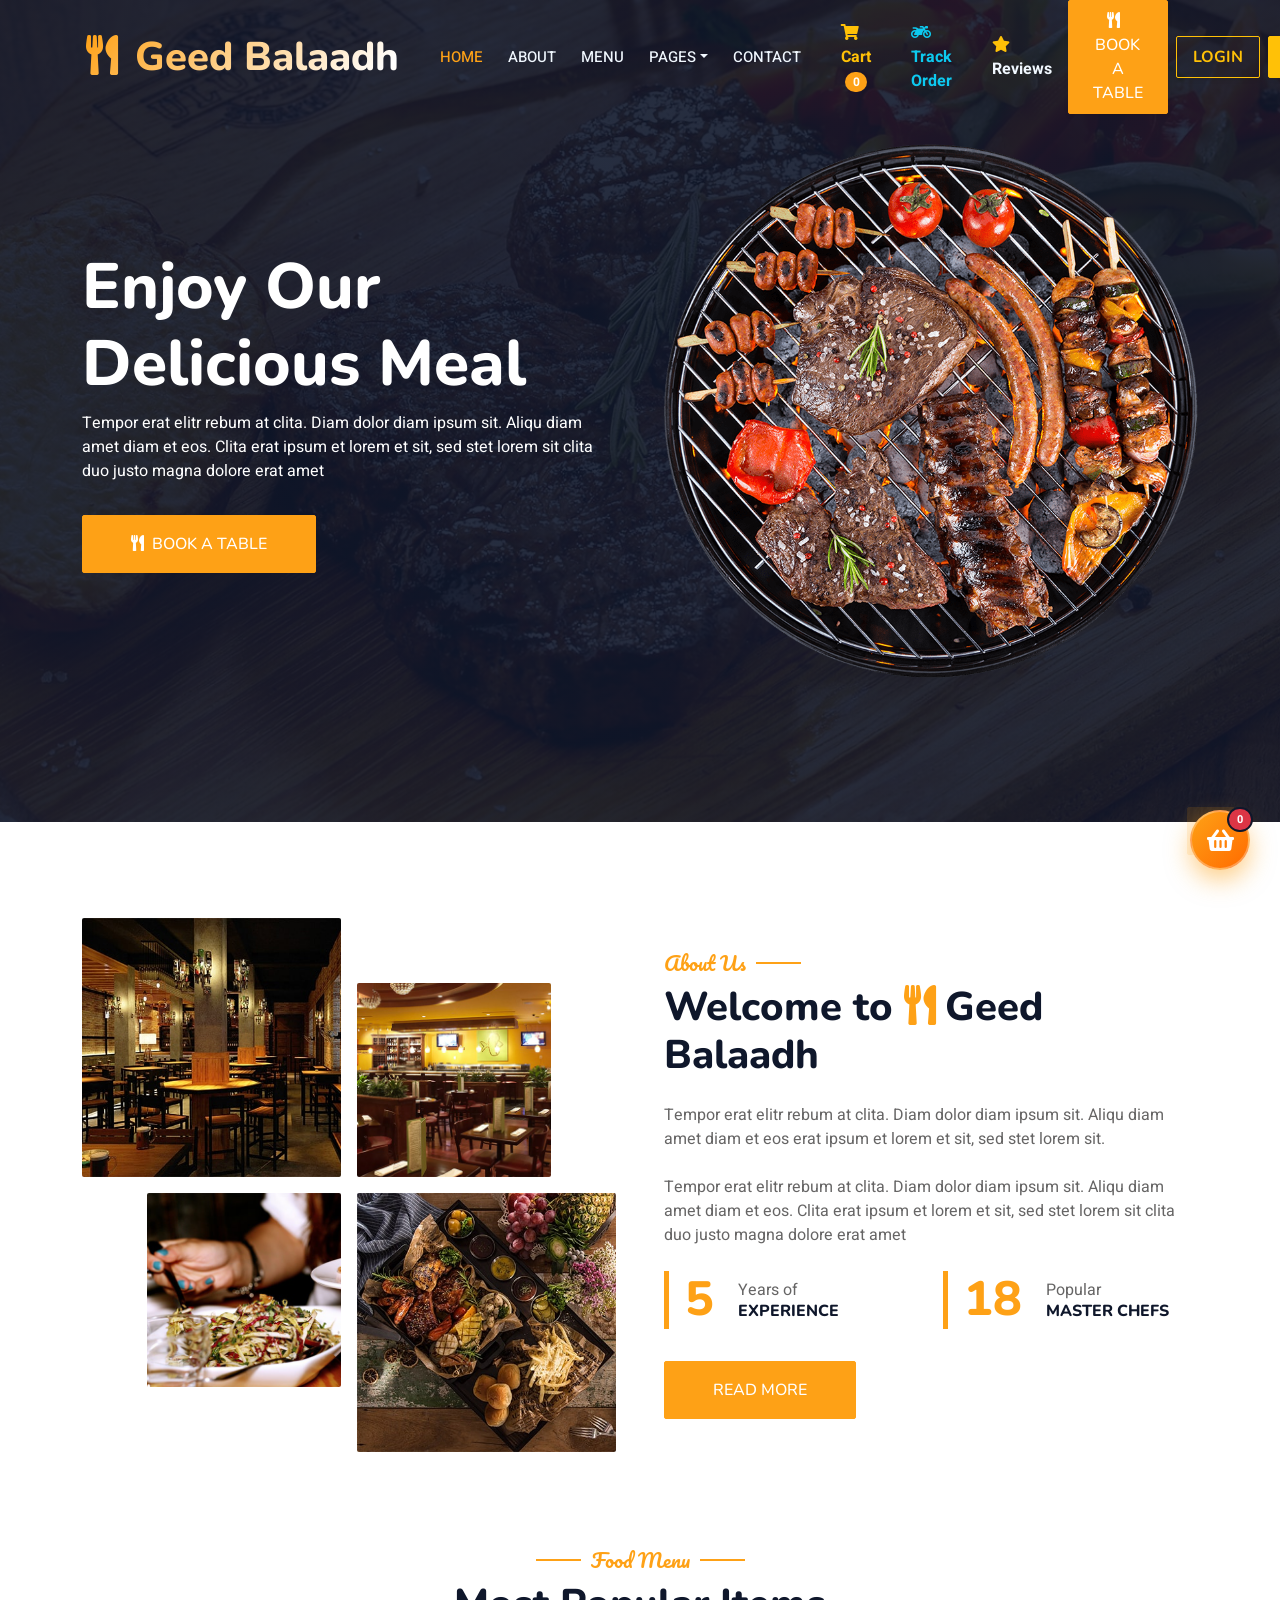
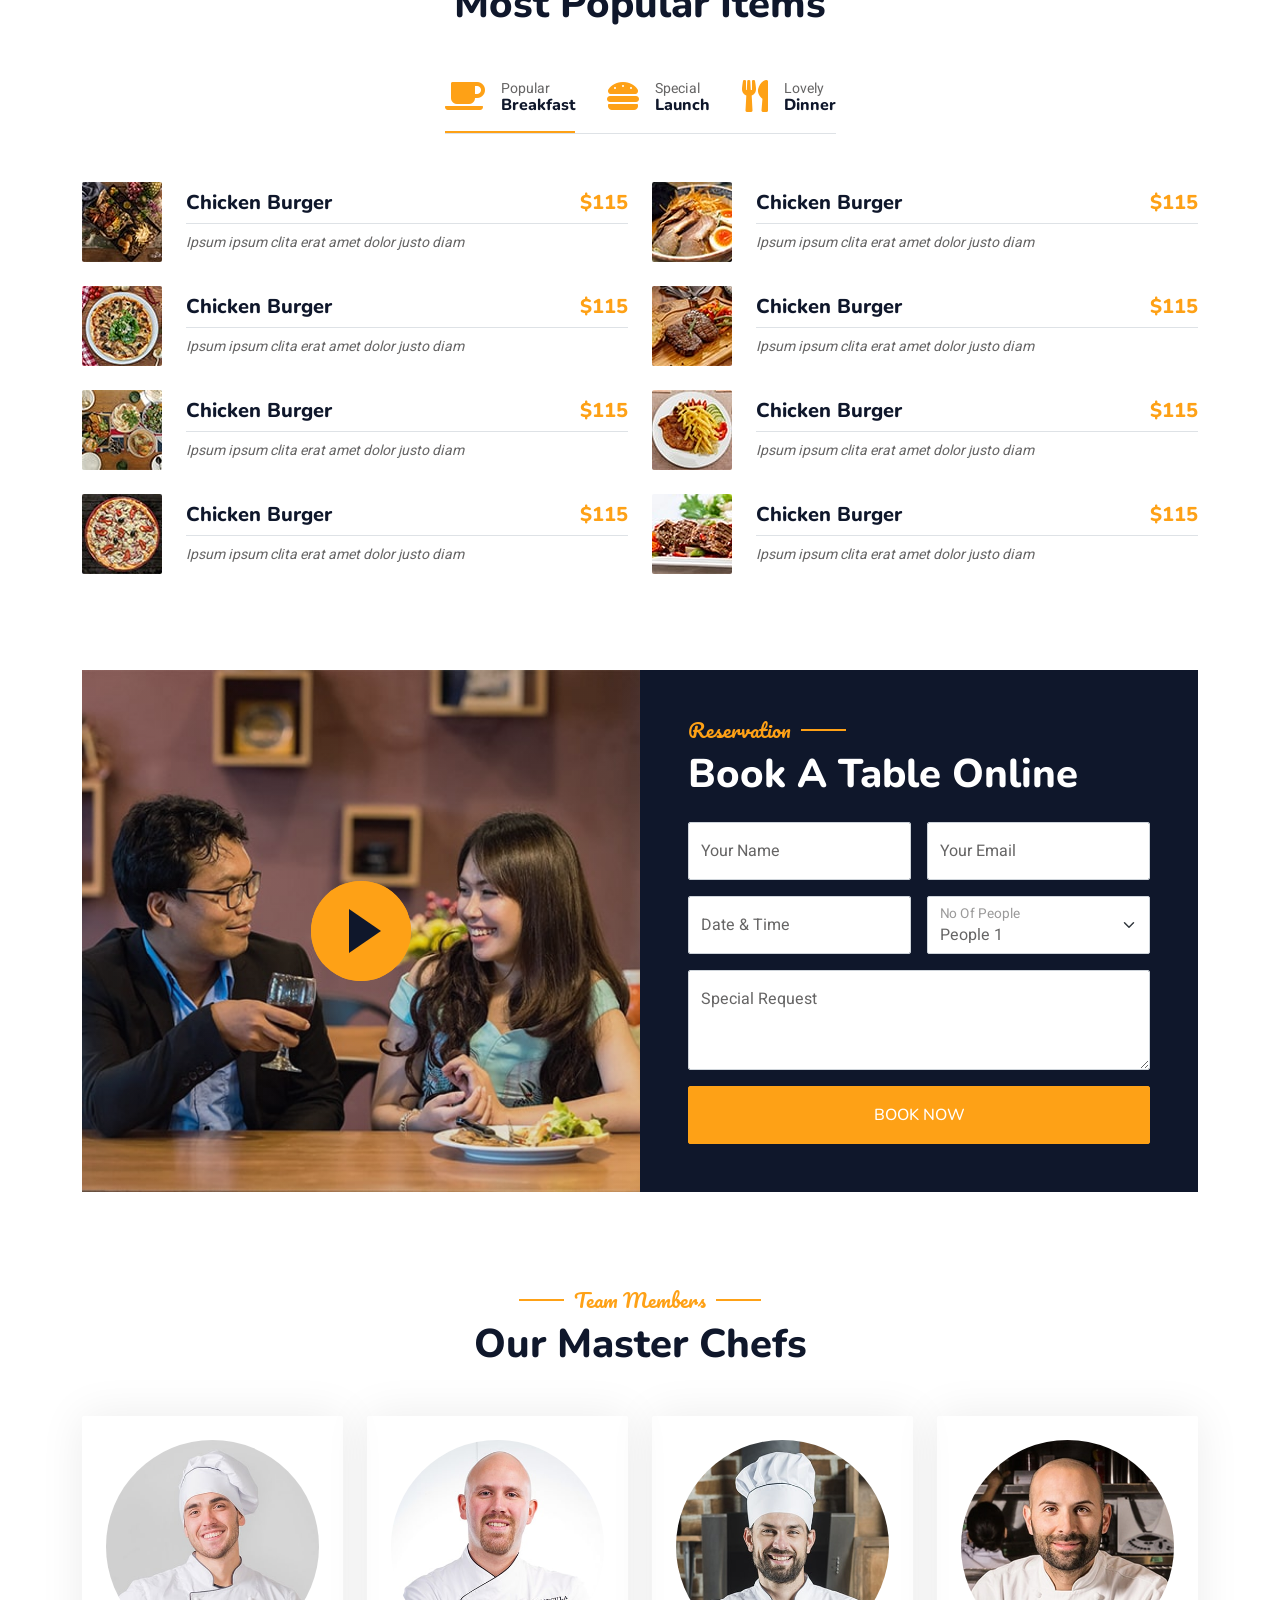
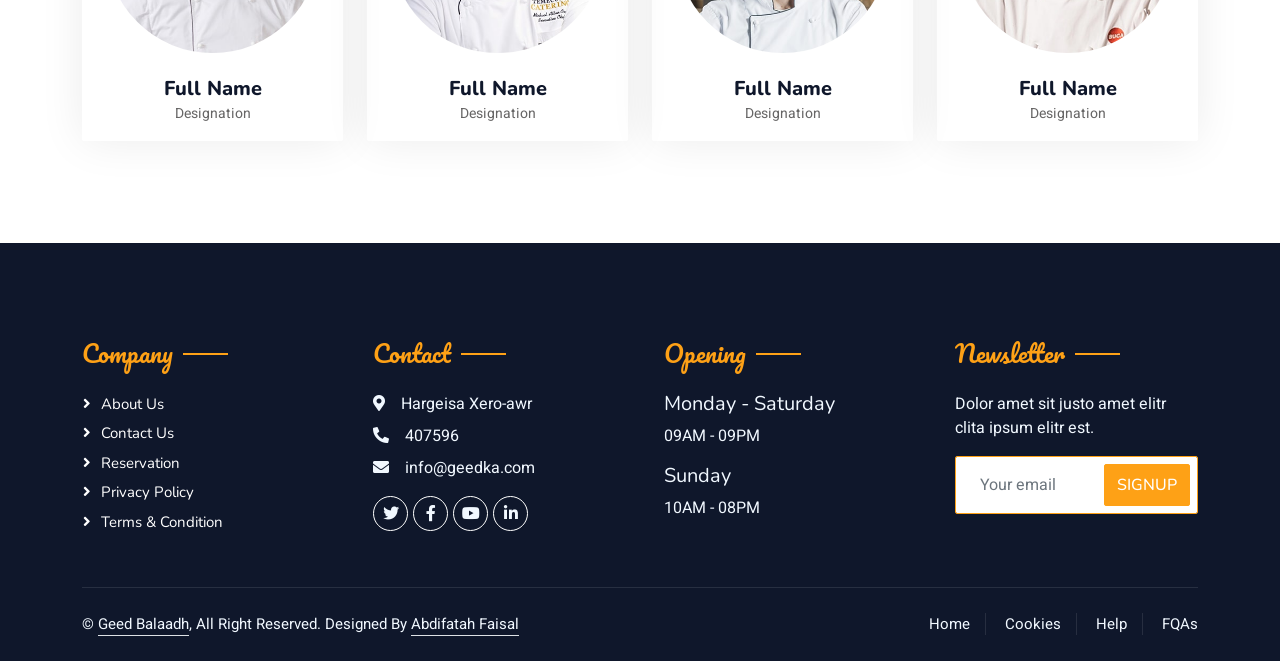
==== commit 4d1cdb7a: "Add fancy UI enhancements: Glassmorphism cards, text shimmer logo, floating quick-cart button, custo" ====
--- a/index.html
+++ b/index.html
@@ -50,8 +50,7 @@
             <div class="container position-relative p-0">
                 <nav class="navbar navbar-expand-lg navbar-dark bg-dark p-3 py-lg-0">
                     <a href="" class="navbar-brand p-0">
-                        <h1 class="text-primary m-0"><i class="fa fa-utensils me-3"></i>Geed Balaadh</h1>
-                        <!-- <img src="img/logo.png" alt="Logo"> -->
+                        <h1 class="text-primary m-0 brand-text-shimmer"><i class="fa fa-utensils me-3"></i>Geed Balaadh</h1>
                     </a>
                     <button class="navbar-toggler" type="button" data-bs-toggle="collapse"
                         data-bs-target="#navbarCollapse">
--- a/css/style.css
+++ b/css/style.css
@@ -143,7 +143,7 @@
         background: transparent !important;
         transition: .5s;
     }
-    
+
     .sticky-top.navbar-dark {
         position: fixed;
         padding-left: 45px;
@@ -165,13 +165,13 @@
     animation: imgRotate 50s linear infinite;
 }
 
-@keyframes imgRotate { 
-    100% { 
-        transform: rotate(360deg); 
-    } 
-}
-
-.breadcrumb-item + .breadcrumb-item::before {
+@keyframes imgRotate {
+    100% {
+        transform: rotate(360deg);
+    }
+}
+
+.breadcrumb-item+.breadcrumb-item::before {
     color: rgba(255, 255, 255, .5);
 }
 
@@ -421,4 +421,116 @@
     margin-right: 0;
     padding-right: 0;
     border-right: none;
+}
+
+/********** Fancy Extensions **********/
+/* Custom Scrollbar */
+::-webkit-scrollbar {
+    width: 10px;
+}
+
+::-webkit-scrollbar-track {
+    background: #0F172B;
+}
+
+::-webkit-scrollbar-thumb {
+    background: linear-gradient(180deg, #FEA116, #FF6B00);
+    border-radius: 5px;
+}
+
+::-webkit-scrollbar-thumb:hover {
+    background: #FF6B00;
+}
+
+/* Gradient Shimmer Text */
+.brand-text-shimmer {
+    background: linear-gradient(135deg, #FEA116 0%, #FFF 50%, #FEA116 100%);
+    background-size: 200% auto;
+    -webkit-background-clip: text;
+    background-clip: text;
+    -webkit-text-fill-color: transparent;
+    animation: textShimmer 4s linear infinite;
+}
+
+@keyframes textShimmer {
+    to {
+        background-position: 200% center;
+    }
+}
+
+/* Glassmorphism Card Effect */
+.fancy-glass-card {
+    background: rgba(15, 23, 43, 0.75) !important;
+    backdrop-filter: blur(12px);
+    -webkit-backdrop-filter: blur(12px);
+    border: 1px solid rgba(254, 161, 22, 0.25) !important;
+    box-shadow: 0 8px 32px 0 rgba(0, 0, 0, 0.37);
+    transition: all 0.3s ease-in-out;
+}
+
+.fancy-glass-card:hover {
+    border-color: rgba(254, 161, 22, 0.8) !important;
+    transform: translateY(-5px);
+    box-shadow: 0 12px 40px 0 rgba(254, 161, 22, 0.25);
+}
+
+/* Floating Quick Cart Action Button */
+.floating-cart-btn {
+    position: fixed;
+    bottom: 30px;
+    right: 30px;
+    width: 60px;
+    height: 60px;
+    background: linear-gradient(135deg, #FEA116, #FF6B00);
+    color: #FFF !important;
+    border-radius: 50%;
+    display: flex;
+    align-items: center;
+    justify-content: center;
+    font-size: 24px;
+    box-shadow: 0 10px 25px rgba(254, 161, 22, 0.5);
+    z-index: 9999;
+    cursor: pointer;
+    transition: all 0.3s cubic-bezier(0.175, 0.885, 0.32, 1.275);
+    border: 2px solid rgba(255, 255, 255, 0.3);
+}
+
+.floating-cart-btn:hover {
+    transform: scale(1.12) rotate(-5deg);
+    box-shadow: 0 15px 35px rgba(254, 161, 22, 0.8);
+}
+
+.floating-cart-btn .badge {
+    position: absolute;
+    top: -5px;
+    right: -5px;
+    font-size: 11px;
+    padding: 5px 8px;
+    border: 2px solid #0F172B;
+    animation: badgePulse 2s infinite;
+}
+
+@keyframes badgePulse {
+    0% {
+        transform: scale(1);
+    }
+
+    50% {
+        transform: scale(1.2);
+    }
+
+    100% {
+        transform: scale(1);
+    }
+}
+
+/* Menu Item Hover Effect */
+.tab-content .col-lg-6>div {
+    transition: all 0.3s ease;
+}
+
+.tab-content .col-lg-6>div:hover {
+    border-color: #FEA116 !important;
+    transform: scale(1.02);
+    box-shadow: 0 10px 25px rgba(254, 161, 22, 0.15) !important;
 }
